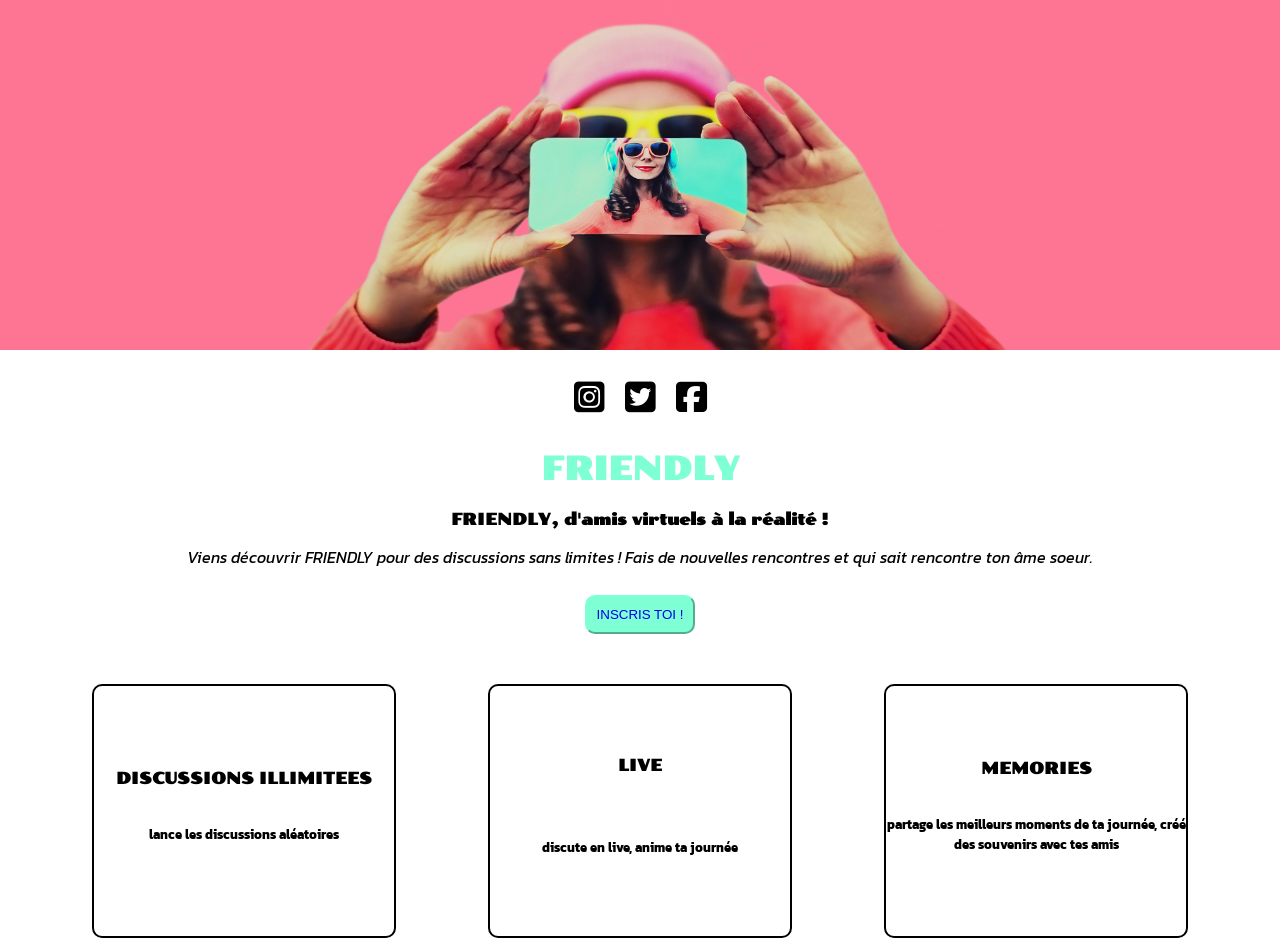
==== index.html @ 015e5889 "Add files via upload" ====
<!DOCTYPE html>
<html lang="fr">
    <head>
        <meta charset="UTF-8">
        <meta http-equiv="X-UA-Compatible" content="IE=edge">
        <meta name="viewport" content="width=device-width, initial-scale=1.0">
        <title>Document</title>
        <link rel="stylesheet" href="style.css">
        <link rel="preconnect" href="https://fonts.googleapis.com">
        <link rel="preconnect" href="https://fonts.gstatic.com" crossorigin>
        <link href="https://fonts.googleapis.com/css2?family=Poller+One&display=swap" rel="stylesheet">
        <link rel="stylesheet" href="https://cdnjs.cloudflare.com/ajax/libs/font-awesome/6.3.0/css/all.min.css" >
        <link rel="preconnect" href="https://fonts.googleapis.com">
        <link rel="preconnect" href="https://fonts.gstatic.com" crossorigin>
        <link href="https://fonts.googleapis.com/css2?family=Kanit&family=Poller+One&display=swap" rel="stylesheet">
    </head>

    <body>
        <article>
            <img src="IMAGE/AdobeStock_568542911.jpeg" alt="image site">
        </article>

    <div class="df jcc">
        <ul class="df jcc">
            <li><a href=""><i class="fa-brands fa-square-instagram"></i></a></li>
            <li><a href=""><i class="fa-brands fa-square-twitter"></i></a></li>
            <li><a href=""><i class="fa-brands fa-square-facebook"></i></a></li>
        </ul>     
    </div>
      
        
        <h1> FRIENDLY </h1>
        <h2> FRIENDLY, d'amis virtuels à la réalité ! </h2>
        <p> Viens découvrir FRIENDLY pour des discussions sans limites ! Fais de nouvelles rencontres et qui sait rencontre ton âme soeur. </p>
        
    <div class="div-bouton">
        <button class="bouton">
            <a href="https://kamden.agency/wp-content/uploads/2018/06/SOCIAL_MEDIA_MANAGEMENT-1.gif" target="_blank">INSCRIS TOI ! </a>
        </button>
    </div>

    <div class=" df jcse">
        <div class="discussion_box">
            <h2>DISCUSSIONS ILLIMITEES</h2>
                <h5 class="small_title"> lance les discussions aléatoires</h5>
        </div>
        <div class="discussion_box">
            <h2>LIVE<h2>
                <h5 class="small_title"> discute en live, anime ta journée</h5>
        </div>
        <div class="discussion_box">
            <h2>MEMORIES</h2>
                <h5 class="small_title"> partage les meilleurs moments de ta journée, créé des souvenirs avec tes amis</h5>
        </div>

 



 
    </body>
</html>
---- style.css ----
h1{
    font-family: 'Poller One', serif;
    text-align: center;
    color:aquamarine; 
    font-size:xx-large;

}
h2{
    font-family: 'Poller One', serif;
    text-align: center; 
    font-size:medium;

}
p{
    font-family: 'Kanit', serif;
    font-style: italic;
    text-align: center;
}

img{
    text-align: center;
    width: 100% ;
    height: 350px;

}
article{
    text-align: center;
}

.div-bouton{
    display: flex;
    justify-content: center;

}

.bouton{
    background-color: aquamarine;
    width: auto;
    padding: 10px;
    text-align:center;
    border-radius: 10px;
    border-color: aquamarine;
    color: aquamarine;
    margin-top: 10px;
   
    

}

.bouton:hover{
    box-shadow: 0px 7px 25px 0px rgba(0,0,0,0.75);
  
    background-color:aquamarine;

}
a {
    text-decoration: none;
 }
.bouton-alert:hover{
    opacity: 0.5;
}

ul{
    font-size: 35px;
    margin: 0%;
    margin-top: 15px;
    padding: 0;
    
}

ul li{
    list-style: none;
    margin: 10px;
}
.fa-brands{
    color: black;
}

body{
    margin:0;
}

.df{
    display: flex;

}

.jcc{
    justify-content: center;
}

.discussion_box{
    font-family: 'Poller One', serif;
    text-align: center;
    font-style: normal;
    color: none;
    border: 2px solid black;
    margin-top: 50px;
    border-radius: 10px;
    width: 300px;
    height: 250px;
    align-items: center;
    display: flex;
    justify-content: center;
    flex-direction: column;
 
}

.jcse{
    justify-content: space-evenly;
}

.small_title{
    font-family: "Kanit";
}
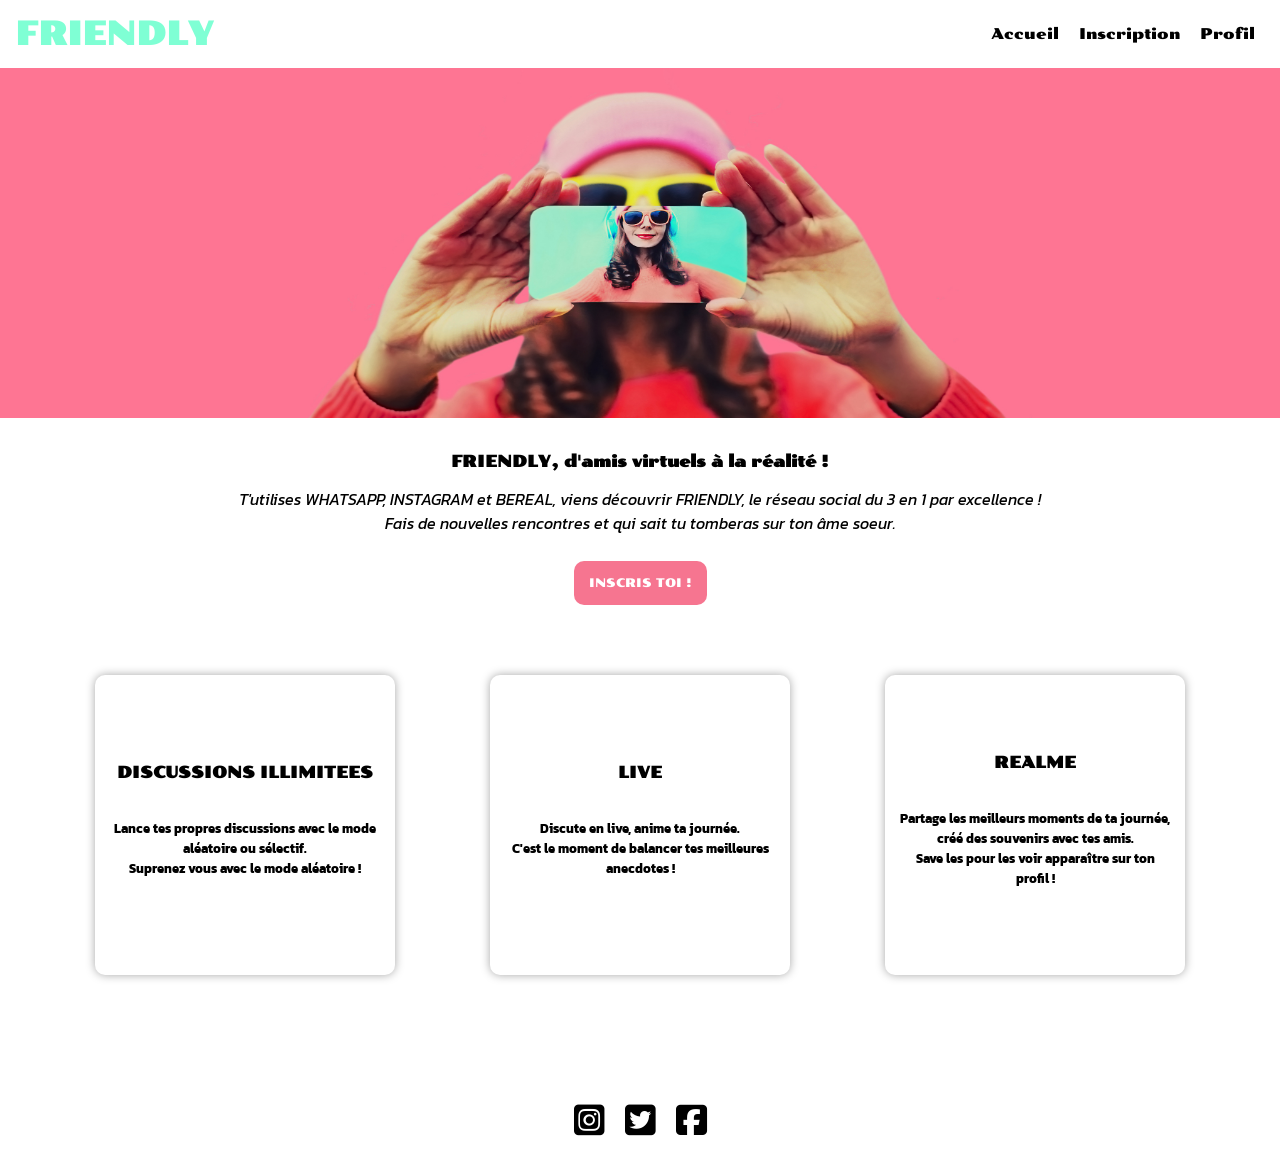
==== commit 18b705e3: "Add files via upload" ====
--- a/index.html
+++ b/index.html
@@ -1,62 +1,90 @@
 <!DOCTYPE html>
 <html lang="fr">
-    <head>
-        <meta charset="UTF-8">
-        <meta http-equiv="X-UA-Compatible" content="IE=edge">
-        <meta name="viewport" content="width=device-width, initial-scale=1.0">
-        <title>Document</title>
-        <link rel="stylesheet" href="style.css">
-        <link rel="preconnect" href="https://fonts.googleapis.com">
-        <link rel="preconnect" href="https://fonts.gstatic.com" crossorigin>
-        <link href="https://fonts.googleapis.com/css2?family=Poller+One&display=swap" rel="stylesheet">
-        <link rel="stylesheet" href="https://cdnjs.cloudflare.com/ajax/libs/font-awesome/6.3.0/css/all.min.css" >
-        <link rel="preconnect" href="https://fonts.googleapis.com">
-        <link rel="preconnect" href="https://fonts.gstatic.com" crossorigin>
-        <link href="https://fonts.googleapis.com/css2?family=Kanit&family=Poller+One&display=swap" rel="stylesheet">
-    </head>
 
-    <body>
+<head>
+    <meta charset="UTF-8">
+    <meta http-equiv="X-UA-Compatible" content="IE=edge">
+    <meta name="viewport" content="width=device-width, initial-scale=1.0">
+    <title>Document</title>
+    <link rel="stylesheet" href="style.css">
+    <link rel="preconnect" href="https://fonts.googleapis.com">
+    <link rel="preconnect" href="https://fonts.gstatic.com" crossorigin>
+    <link href="https://fonts.googleapis.com/css2?family=Poller+One&display=swap" rel="stylesheet">
+    <link rel="stylesheet" href="https://cdnjs.cloudflare.com/ajax/libs/font-awesome/6.3.0/css/all.min.css">
+    <link rel="preconnect" href="https://fonts.googleapis.com">
+    <link rel="preconnect" href="https://fonts.gstatic.com" crossorigin>
+    <link href="https://fonts.googleapis.com/css2?family=Kanit&family=Poller+One&display=swap" rel="stylesheet">
+</head>
+
+<body>
+
+<nav class="nav">
+    <h1> FRIENDLY </h1>
+    <ul class="df jcsb">
+        <li><a href="">Accueil</a></li>
+        <li><a href="">Inscription</a></li>
+        <li><a href="">Profil</a></li>
+
+    </ul>
+</nav>
+
+    <div class="main">
         <article>
-            <img src="IMAGE/AdobeStock_568542911.jpeg" alt="image site">
+            <img src="IMAGE/IMAGE_NAV_INITALE.jpeg" alt="image site">
         </article>
 
-    <div class="df jcc">
-        <ul class="df jcc">
-            <li><a href=""><i class="fa-brands fa-square-instagram"></i></a></li>
-            <li><a href=""><i class="fa-brands fa-square-twitter"></i></a></li>
-            <li><a href=""><i class="fa-brands fa-square-facebook"></i></a></li>
-        </ul>     
-    </div>
-      
-        
-        <h1> FRIENDLY </h1>
-        <h2> FRIENDLY, d'amis virtuels à la réalité ! </h2>
-        <p> Viens découvrir FRIENDLY pour des discussions sans limites ! Fais de nouvelles rencontres et qui sait rencontre ton âme soeur. </p>
-        
-    <div class="div-bouton">
-        <button class="bouton">
-            <a href="https://kamden.agency/wp-content/uploads/2018/06/SOCIAL_MEDIA_MANAGEMENT-1.gif" target="_blank">INSCRIS TOI ! </a>
-        </button>
-    </div>
 
-    <div class=" df jcse">
-        <div class="discussion_box">
-            <h2>DISCUSSIONS ILLIMITEES</h2>
-                <h5 class="small_title"> lance les discussions aléatoires</h5>
-        </div>
-        <div class="discussion_box">
-            <h2>LIVE<h2>
-                <h5 class="small_title"> discute en live, anime ta journée</h5>
-        </div>
-        <div class="discussion_box">
-            <h2>MEMORIES</h2>
-                <h5 class="small_title"> partage les meilleurs moments de ta journée, créé des souvenirs avec tes amis</h5>
+<div class="sous_titre">
+    <h2> FRIENDLY, d'amis virtuels à la réalité ! </h2>
+    <p> T'utilises WHATSAPP, INSTAGRAM et BEREAL, viens découvrir FRIENDLY, le réseau social du 3 en 1 par excellence ! <br>
+        Fais de nouvelles rencontres et qui sait tu tomberas sur ton âme soeur. </p>
+</div>
+
+        <div class="div-bouton">
+            <div class="bouton">
+                <a href="https://kamden.agency/wp-content/uploads/2018/06/SOCIAL_MEDIA_MANAGEMENT-1.gif"
+                    target="_blank">INSCRIS TOI ! </a>
+            </div>
         </div>
 
- 
+        <div class="cartes df jcse">
+            <div class="discussion_box">
+                <h2>DISCUSSIONS ILLIMITEES</h2>
+                <h5 class="small_title"> Lance tes propres discussions avec le mode aléatoire ou sélectif.<br>
+                Suprenez vous avec le mode aléatoire !
+            </h5>
+            </div>
+            <div class="discussion_box">
+                <h2>LIVE</h2>
+                <h5 class="small_title"> Discute en live, anime ta journée. <br>
+                    C'est le moment de balancer tes meilleures anecdotes ! 
+                </h5>
+            </div>
+            <div class="discussion_box">
+                <h2>REALME</h2>
+                <h5 class="small_title"> Partage les meilleurs moments de ta journée, créé des souvenirs avec tes amis. <br>
+                Save les pour les voir apparaître sur ton profil !
+                </h5>
+            </div>
+
+        </div>
+    
+        <footer>
+            <div class="df jcc">
+                <ul class="df jcc">
+                    <li><a href=""><i class="fa-brands fa-square-instagram"></i></a></li>
+                    <li><a href=""><i class="fa-brands fa-square-twitter"></i></a></li>
+                    <li><a href=""><i class="fa-brands fa-square-facebook"></i></a></li>
+                </ul>
+            </div>
+        </footer>
 
 
 
- 
-    </body>
+
+
+
+
+</body>
+
 </html>
--- a/style.css
+++ b/style.css
@@ -1,115 +1,190 @@
-h1{
+body{
+    font-family: 'Poller One'
+}
+
+.nav{
+    display: flex;
+    align-items: center;
+    padding: 15px;
+    justify-content: space-between;
+}
+
+.nav h1{
+    margin: 0;
+}
+
+.nav ul {
+    margin: 0;
+}
+
+.nav ul li {
+    font-family: 'Poller One';
+    font-size: 15px;
+}
+
+.nav ul li a {
+    color: black;
+}
+
+h1 {
+    font-family: 'Poller One', serif;
+    text-align: left;
+    color: aquamarine;
+    font-size: xx-large;
+
+}
+
+h2 {
     font-family: 'Poller One', serif;
     text-align: center;
-    color:aquamarine; 
-    font-size:xx-large;
+    font-size: medium;
+    
 
 }
-h2{
-    font-family: 'Poller One', serif;
-    text-align: center; 
-    font-size:medium;
 
-}
-p{
+p {
     font-family: 'Kanit', serif;
     font-style: italic;
     text-align: center;
 }
 
-img{
+img {
     text-align: center;
-    width: 100% ;
+    width: 100%;
     height: 350px;
 
 }
-article{
+
+article {
     text-align: center;
 }
 
-.div-bouton{
+.div-bouton {
     display: flex;
     justify-content: center;
 
 }
 
-.bouton{
-    background-color: aquamarine;
+.bouton {
+    background-color: #F67590;
     width: auto;
-    padding: 10px;
-    text-align:center;
+    padding: 15px;
+    text-align: center;
     border-radius: 10px;
-    border-color: aquamarine;
-    color: aquamarine;
+    border-color: #F67590;
     margin-top: 10px;
-   
-    
+    font-size: 12px;
+    transition: 0.3s;
 
 }
 
-.bouton:hover{
-    box-shadow: 0px 7px 25px 0px rgba(0,0,0,0.75);
-  
-    background-color:aquamarine;
+.bouton a {
+    color: white;
+}
+
+.bouton:hover {
+    box-shadow: 0px 0px 15px 0px rgba(0, 0, 0, 0.5);
+
+    background-color: aquamarine;
 
 }
+
 a {
     text-decoration: none;
- }
-.bouton-alert:hover{
+}
+
+.bouton-alert:hover {
     opacity: 0.5;
 }
 
-ul{
+ul {
     font-size: 35px;
     margin: 0%;
     margin-top: 15px;
     padding: 0;
-    
+
 }
 
-ul li{
+ul li {
     list-style: none;
     margin: 10px;
 }
-.fa-brands{
+
+.fa-brands {
     color: black;
 }
 
-body{
-    margin:0;
+body {
+    margin: 0;
 }
 
-.df{
+.df {
     display: flex;
 
 }
 
-.jcc{
+.jcc {
     justify-content: center;
 }
 
-.discussion_box{
+.discussion_box {
     font-family: 'Poller One', serif;
     text-align: center;
     font-style: normal;
     color: none;
-    border: 2px solid black;
-    margin-top: 50px;
+    box-shadow: 0px 0px 10px rgba(0, 0, 0, 0.35);
+    margin-top: 70px;
     border-radius: 10px;
-    width: 300px;
-    height: 250px;
+    width: 270px;
+    height: 270px;
     align-items: center;
     display: flex;
     justify-content: center;
     flex-direction: column;
- 
+    padding: 15px;
+    transition: 0.3s;
+
 }
 
-.jcse{
+.jcse {
     justify-content: space-evenly;
 }
 
-.small_title{
+.small_title {
     font-family: "Kanit";
+}
+
+.discussion_box:hover {
+    box-shadow: 0px 0px 15px rgba(0, 0, 0, 0.5);
+    transform: scale(1.02);
+}
+
+.jcsb{
+    justify-content: space-between;
+}
+
+@media screen and (max-width:700px){
+    .nav ul li a{
+       font-size: 0.5em; 
+    }
+    .nav ul li {
+        font-family: 'Poller One';
+        font-size: 15px;
+    }
+    
+    justify-content: center;
+}
+
+    
+.cartes {
+    display: flex;
+    flex-wrap: wrap;
+}
+
+footer{
+    margin-top: 100px;
+}
+
+.sous_titre{
+    margin-top: 30px;
 }
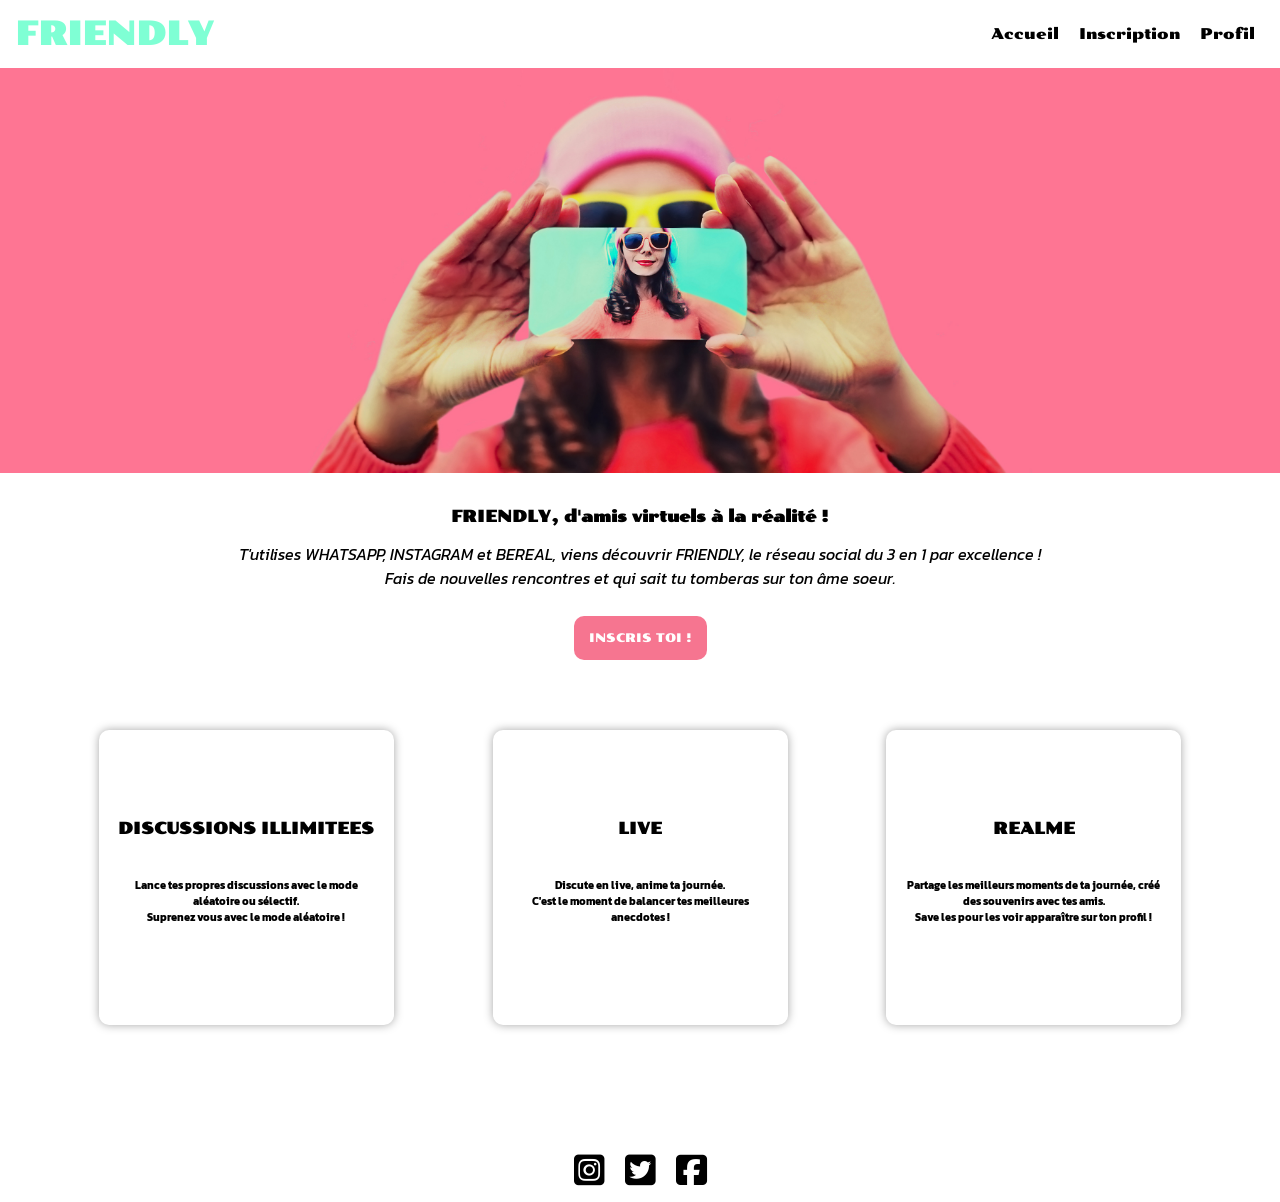
==== commit a4465b9b: "Add files via upload" ====
--- a/index.html
+++ b/index.html
@@ -18,15 +18,15 @@
 
 <body>
 
-<nav class="nav">
-    <h1> FRIENDLY </h1>
-    <ul class="df jcsb">
-        <li><a href="">Accueil</a></li>
-        <li><a href="">Inscription</a></li>
-        <li><a href="">Profil</a></li>
+    <nav class="nav">
+        <h1> FRIENDLY </h1>
+        <ul class="df jcsb">
+            <li><a href="">Accueil</a></li>
+            <li><a href="">Inscription</a></li>
+            <li><a href="">Profil</a></li>
 
-    </ul>
-</nav>
+        </ul>
+    </nav>
 
     <div class="main">
         <article>
@@ -34,11 +34,12 @@
         </article>
 
 
-<div class="sous_titre">
-    <h2> FRIENDLY, d'amis virtuels à la réalité ! </h2>
-    <p> T'utilises WHATSAPP, INSTAGRAM et BEREAL, viens découvrir FRIENDLY, le réseau social du 3 en 1 par excellence ! <br>
-        Fais de nouvelles rencontres et qui sait tu tomberas sur ton âme soeur. </p>
-</div>
+        <div class="sous_titre">
+            <h2> FRIENDLY, d'amis virtuels à la réalité ! </h2>
+            <p> T'utilises WHATSAPP, INSTAGRAM et BEREAL, viens découvrir FRIENDLY, le réseau social du 3 en 1 par
+                excellence ! <br>
+                Fais de nouvelles rencontres et qui sait tu tomberas sur ton âme soeur. </p>
+        </div>
 
         <div class="div-bouton">
             <div class="bouton">
@@ -50,25 +51,26 @@
         <div class="cartes df jcse">
             <div class="discussion_box">
                 <h2>DISCUSSIONS ILLIMITEES</h2>
-                <h5 class="small_title"> Lance tes propres discussions avec le mode aléatoire ou sélectif.<br>
-                Suprenez vous avec le mode aléatoire !
-            </h5>
+                <h6 class="small_title"> Lance tes propres discussions avec le mode aléatoire ou sélectif.<br>
+                    Suprenez vous avec le mode aléatoire !
+                </h6>
             </div>
             <div class="discussion_box">
                 <h2>LIVE</h2>
-                <h5 class="small_title"> Discute en live, anime ta journée. <br>
-                    C'est le moment de balancer tes meilleures anecdotes ! 
-                </h5>
+                <h6 class="small_title"> Discute en live, anime ta journée. <br>
+                    C'est le moment de balancer tes meilleures anecdotes !
+                </h6>
             </div>
             <div class="discussion_box">
                 <h2>REALME</h2>
-                <h5 class="small_title"> Partage les meilleurs moments de ta journée, créé des souvenirs avec tes amis. <br>
-                Save les pour les voir apparaître sur ton profil !
-                </h5>
+                <h6 class="small_title"> Partage les meilleurs moments de ta journée, créé des souvenirs avec tes amis.
+                    <br>
+                    Save les pour les voir apparaître sur ton profil !
+                </h6>
             </div>
 
         </div>
-    
+
         <footer>
             <div class="df jcc">
                 <ul class="df jcc">
@@ -79,12 +81,6 @@
             </div>
         </footer>
 
-
-
-
-
-
-
 </body>
 
 </html>
--- a/style.css
+++ b/style.css
@@ -1,15 +1,15 @@
-body{
+body {
     font-family: 'Poller One'
 }
 
-.nav{
+.nav {
     display: flex;
     align-items: center;
     padding: 15px;
     justify-content: space-between;
 }
 
-.nav h1{
+.nav h1 {
     margin: 0;
 }
 
@@ -38,7 +38,6 @@
     font-family: 'Poller One', serif;
     text-align: center;
     font-size: medium;
-    
 
 }
 
@@ -51,8 +50,6 @@
 img {
     text-align: center;
     width: 100%;
-    height: 350px;
-
 }
 
 article {
@@ -135,8 +132,8 @@
     box-shadow: 0px 0px 10px rgba(0, 0, 0, 0.35);
     margin-top: 70px;
     border-radius: 10px;
-    width: 270px;
-    height: 270px;
+    width: 265px;
+    height: 265px;
     align-items: center;
     display: flex;
     justify-content: center;
@@ -159,32 +156,34 @@
     transform: scale(1.02);
 }
 
-.jcsb{
+.jcsb {
     justify-content: space-between;
 }
 
-@media screen and (max-width:700px){
-    .nav ul li a{
-       font-size: 0.5em; 
+@media screen and (max-width:700px) {
+    .nav ul li a {
+        font-size: 0.5em;
     }
+
     .nav ul li {
         font-family: 'Poller One';
         font-size: 15px;
     }
-    
+
     justify-content: center;
+
 }
 
-    
+
 .cartes {
     display: flex;
     flex-wrap: wrap;
 }
 
-footer{
+footer {
     margin-top: 100px;
 }
 
-.sous_titre{
+.sous_titre {
     margin-top: 30px;
 }
